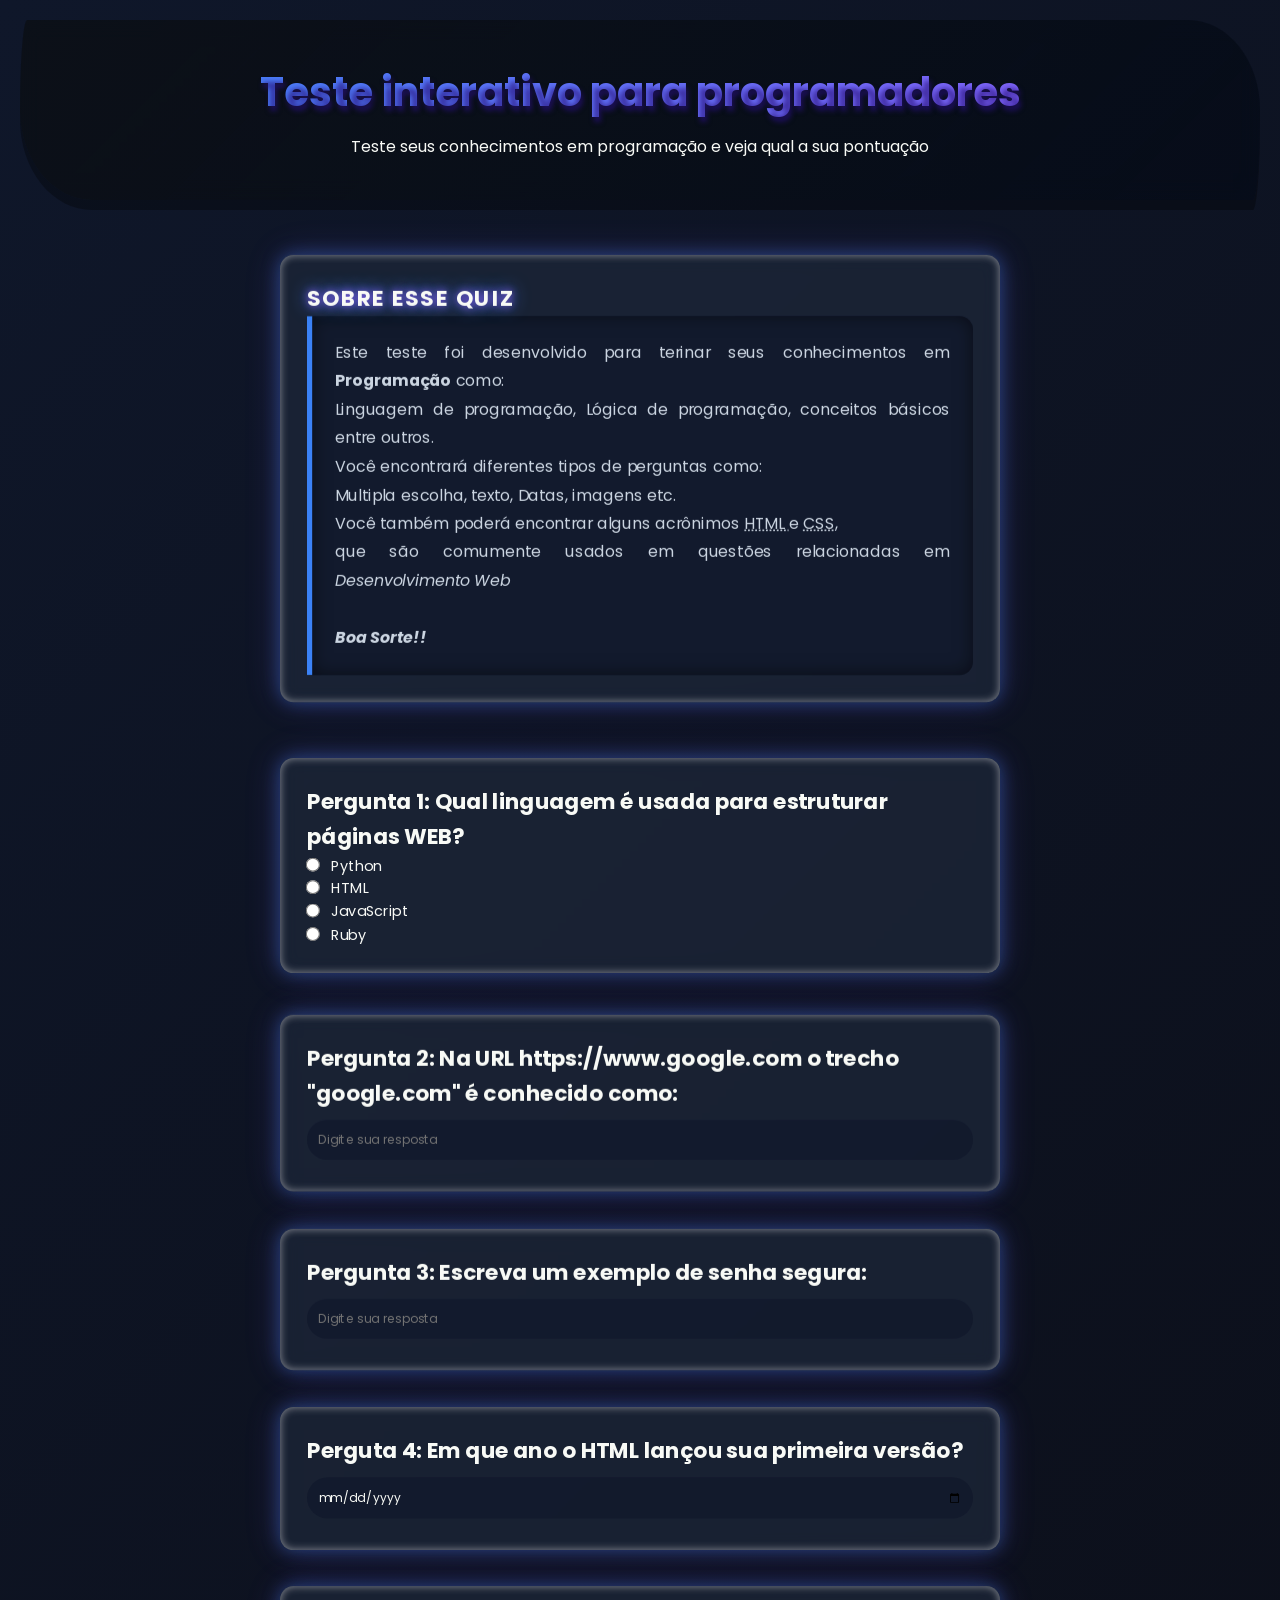
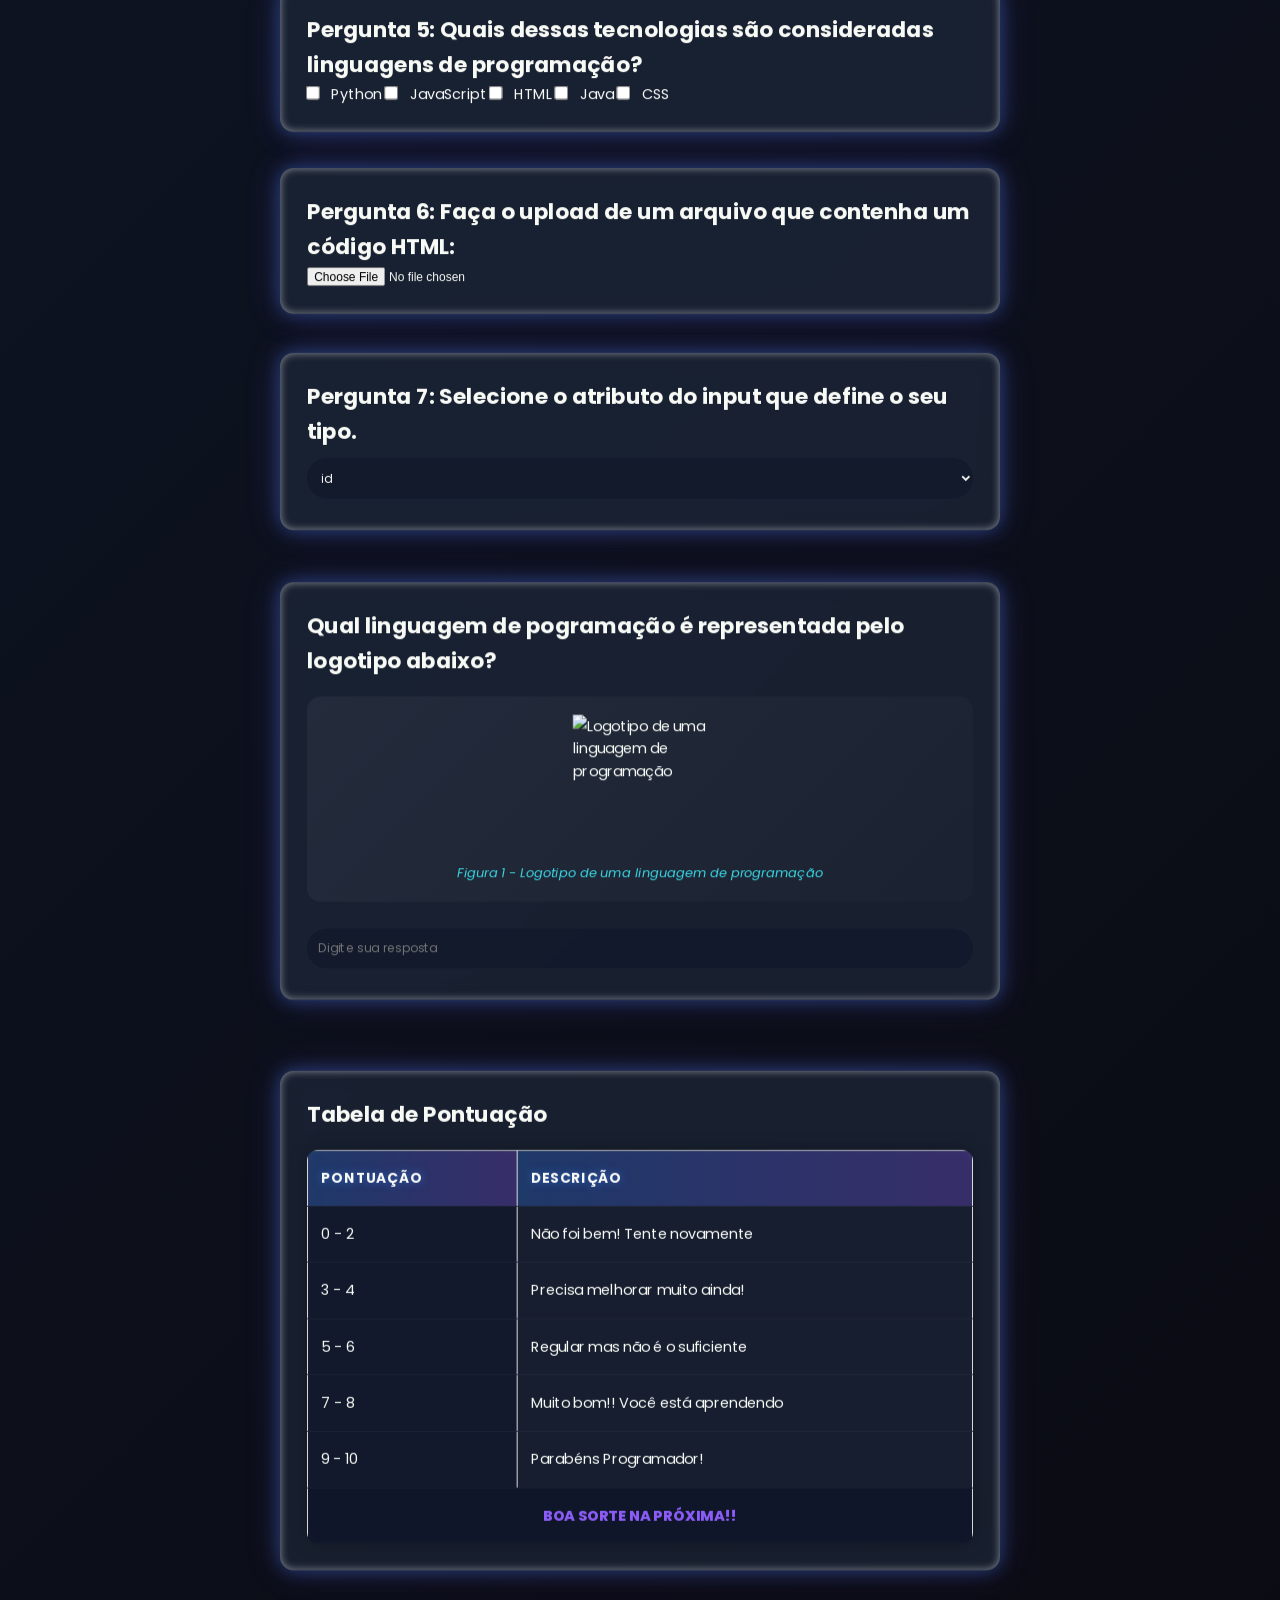
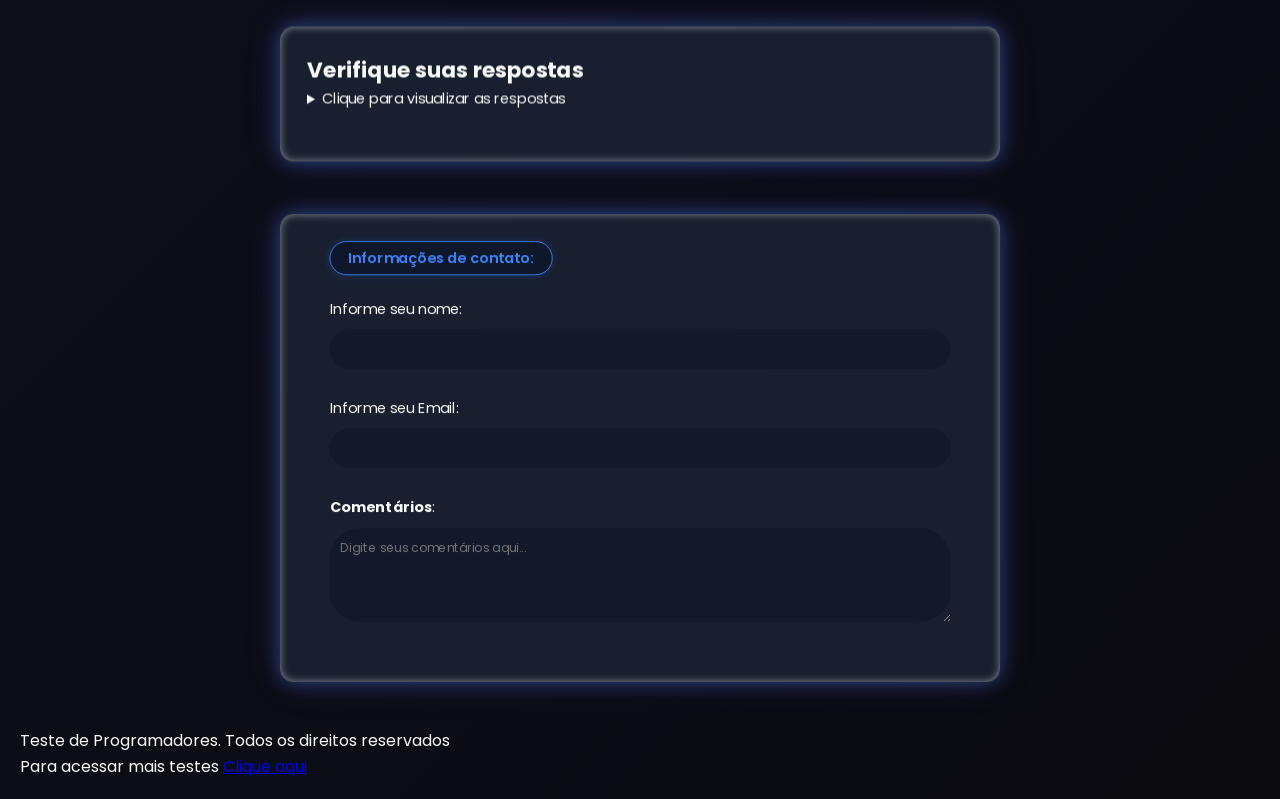
==== ATV1_HTML/index.html @ 9e64d412 "hj" ====
<!-- Declara que este arquivo é um documento HTML5 moderno, garantindo que o navegador saiba como interpretá-lo -->
<!DOCTYPE html>

<!-- Inicia o código HTML e define o idioma principal da página como Português do Brasil (pt-BR) -->
<html lang="pt-BR">

<!-- A tag <head> (cabeçalho) guarda as configurações invisíveis da página (metadados, links de estilo, título da aba) -->
    <head>

        <!-- A tag <title> define o título que vai aparecer na aba (separador) do navegador de internet -->
        <title>Teste para Programadores</title>

        <!-- A tag <meta> com atributo charset="UTF-8" define a codificação de caracteres para suportar acentos e cedilhas (á, ç, ã, etc.) -->
        <meta charset="UTF-8">

        <!-- Faz com que a página seja responsiva, ou seja, que o layout se adapte automaticamente a telas de celulares e tablets -->
        <meta name="viewport" content="width=device-width, initial-scale=1.0">
        
        <!-- Descrição do site e suas características. Isso ajuda os motores de busca (como o Google) a entenderem sobre o que é a página -->
        <meta name="description" content="Um quiz interativo para Programadores">

        <!-- Define o nome do autor responsável pela criação desta página -->
        <meta name="author" content="Ricardo Silva">
        
        <link rel="stylesheet" href="./style.css">
        <!-- Cria o link para a pasta de estilos CSS para dar cor e formato à página (atualmente este trecho está comentado/desativado) -->
        <!--<link rel="stylesheet" href="./Css/style.css"-->

    <!-- Fecha a seção <head>, indicando que as configurações invisíveis terminaram -->
    </head>

    <!-- A tag <body> (corpo) é a parte principal. Tudo o que colocarmos aqui dentro será visível para o usuário/jogador na tela -->
    <body>

        <!-- A tag <header> agrupa conteúdos introdutórios da página (como um cabeçalho visual) -->
        <header>
            
            <!-- A tag <hr> desenha uma linha horizontal na tela para separar os conteúdos visualmente -->
            <hr>
            <hr>

            <!-- Como boas práticas é recomendado o uso de apenas um <h1> (Título Principal de nível 1) por página para o tema principal -->
            <!-- <h1 style="color: red">Teste interativo para programadores</h1> -- CSS inline (estilização direta na tag, está desativada aqui) -->
            
            <!-- Título principal visível no topo da página -->
            <h1>Teste interativo para programadores</h1>

            <!-- A tag <p> (parágrafo) é usada para blocos de texto comuns -->
            <p>Teste seus conhecimentos em programação e veja qual a sua pontuação</p>
            
            <!-- Outra linha horizontal para separar o cabeçalho do restante da página -->
            <hr>
            
        <!-- Fecha a seção introdutória (cabeçalho da página) -->
        </header>
        
        <!-- Outra linha horizontal -->
        <hr>

        <!-- A tag <main> engloba o conteúdo principal do site. Isso ajuda os leitores de tela e a organização semântica do código -->
        <main>

            <!-- INTRODUÇÃO DO QUIZZ -->
            <!-- A tag <section> divide a página em seções com assuntos específicos -->
            <section>
                
                <!-- O <h2> é o título de nível 2 (subtítulo) usado para separar os blocos dentro da página -->
                <h2 id="s01">Sobre esse quiz</h2>
                
                <!-- Início do parágrafo explicativo -->
                <p class="texto-introducao">
                    Este teste foi desenvolvido para terinar seus conhecimentos em 
                    
                    <!-- A tag <strong> deixa o texto em negrito, indicando que a palavra tem forte importância -->
                    <strong>Programação</strong> como:
                    
                    <!-- A tag <br> força uma quebra de linha (pula para a linha de baixo) -->
                    <br> Linguagem de programação, Lógica de programação, conceitos básicos entre outros.
                    
                    <br> Você encontrará diferentes tipos de perguntas como:
                    
                    <br> Multipla escolha, texto, Datas, imagens etc.
                    
                    <br> Você também poderá encontrar alguns acrônimos 
                    
                    <!-- A tag <abbr> (abreviação) permite colocar uma sigla e, usando "title", mostrar o significado quando o mouse passa por cima -->
                    <abbr title="Hipertxt Markup Language (Linguagem de marcação Hipertexto)"> HTML </abbr> e 
                    <abbr title="Cascading Style Sheets (Folhas de Estilo em Cascata)">CSS</abbr>, 
                    
                    <br> que são comumente usados em questões relacionadas em 
                    
                    <!-- A tag <em> deixa o texto em itálico, dando ênfase na pronúncia ou na leitura do termo -->
                    <em>Desenvolvimento Web</em>
                    
                    <!-- Duas quebras de linha para dar mais espaço -->
                    <br><br> 
                    
                    <!-- A tag <b> aplica negrito visual e a <i> aplica itálico visual simultaneamente -->
                    <b><i>Boa Sorte!!</i></b>
                
                <!-- Fecha o parágrafo -->
                </p>
                
                <!-- Linha horizontal separadora -->
                <hr>
                
                <!--
                    Propriedades de Parágrafos (textos) - Guia de Tags HTML de Texto:
                    <strong> -- Dá forte importância ao texto (Negrito Semântico)
                    <em>     -- Dá ênfase no texto escolhido (Itálico Semântico)
                    <br>     -- Quebra de linha
                    <abbr>   -- Cria uma abreviação explicativa ao passar o mouse
                    <b>      -- Negrito (Visual)
                    <i>      -- Itálico (Visual)
                    <u>      -- Sublinhado
                    <hr>     -- Divide a página com uma linha horizontal
                    <small>  -- Diminui um pouco o tamanho da letra
                    <del>    -- Exibe o texto riscado (como se tivesse sido deletado)
                    <sup>    -- Texto sobrescrito (elevado, como em uma potência matemática)
                    <sub>    -- Texto subscrito (rebaixado, como em fórmulas químicas)
                    <mark>   -- Marca (destaca) o texto com uma cor de fundo, como um marcador de texto
                -->
                
            <!-- Fecha a seção da introdução -->
            </section> 

            <!-- PERGUNTA 1 >> MÚLTIPLA ESCOLHA -->
            <section>
                
                <!-- Título da primeira pergunta -->
                <h2>Pergunta 1: Qual linguagem é usada para estruturar páginas WEB?</h2>
                
                <!-- A tag <form> indica que aqui começa um formulário de coleta de dados preenchidos pelo usuário -->
                <form>
                    
                    <!-- A tag <input type="radio"> cria um botão de seleção única (só pode escolher um). "value" é o que o sistema lê, "id" é o nome único do botão -->
                    <input type="radio" value="Python" id="p1a" name="pergunta1">
                    <!-- "name='pergunta1'" agrupa as opções: todas que tem este mesmo 'name' pertencem à mesma pergunta -->

                    <!-- O nome descrito na opção não aparece sozinho. É necessário apresentar em uma tag <label> que se conecta ao <input> através do "for" que aponta para o "id" -->
                    <label for="p1a">Python</label>
                    
                    <!-- Pula de linha -->
                    <br>

                    <!-- Segunda opção de múltipla escolha (HTML) -->
                    <input type="radio" value="HTML" id="p1b" name="pergunta1">
                    <label for="p1b">HTML</label><br>

                    <!-- Terceira opção (JavaScript) -->
                    <input type="radio" value="JavaScript" id="p1c" name="pergunta1">
                    <label for="p1c">JavaScript</label><br>

                    <!-- Quarta opção (Ruby) -->
                    <input type="radio" value="Ruby" id="p1d" name="pergunta1">
                    <label for="p1d">Ruby</label><br>

                <!-- Fecha o formulário da pergunta 1 -->
                </form>
                <!-- O tipo "radio" permite o formato de Múltipla Escolha, onde apenas 1 é selecionável -->
                
            <!-- Fecha a seção da primeira pergunta -->
            </section>
            
            <hr>

            <!-- PERGUNTA 2 >> Texto Aberto -->
            <section>

                <!-- Título da segunda pergunta -->
                <h2>Pergunta 2: Na URL https://www.google.com o trecho "google.com" é conhecido como:</h2>

                <!-- Inicia o formulário -->
                <form> 

                    <!-- No caso da caixa de texto o "type" é "text". O "placeholder" é um texto dica (fantasma) que desaparece quando o usuário começa a digitar -->
                    <input type="text" id="p2" name="pergunta2" placeholder="Digite sua resposta">
            
                <!-- Fecha o formulário -->
                </form>

            <!-- Fecha a seção -->
            </section>
            
            <hr>

            <!-- PERGUNTA 3 >> Campo de Senha -->
            <section>

                <!-- Título da terceira pergunta -->
                <h2>Pergunta 3: Escreva um exemplo de senha segura:</h2>

                <!-- Inicia o formulário -->
                <form> 

                    <!-- O "type" é "password". Isso faz com que os caracteres digitados apareçam como asteriscos ou bolinhas para proteger a privacidade -->
                    <input type="password" id="p3" name="pergunta3" placeholder="Digite sua resposta">
                
                <!-- Fecha o formulário -->
                </form>
            
           <!-- Fecha a seção -->
           </section>
           
           <hr>

           <!-- PERGUNTA 4 >> Data (Calendário) -->
           <section>

                <!-- Título da quarta pergunta -->
                <h2>Perguta 4: Em que ano o HTML lançou sua primeira versão? </h2>
                
                <!-- Inicia o formulário -->
                <form> 

                    <!-- O "type" "date" mostra um box (caixa) com formato de calendário para o usuário selecionar uma data -->
                    <input type="date" id="p4" name="pergunta4">

                <!-- Fecha o formulário -->
                </form>

           <!-- Fecha a seção -->
           </section>
           
           <hr>

           <!-- PERGUNTA 5 >> Seleção múltipla (Checkbox) -->
           <section>

                <!-- Título da quinta pergunta -->
                <h2>Pergunta 5: Quais dessas tecnologias são consideradas linguagens de programação?</h2>
                
                <!-- Inicia o formulário -->
                <form> 

                    <!-- O "type" "checkbox" cria uma caixa de seleção onde é possível marcar várias opções (múltipla escolha múltipla) -->
                    <input type="checkbox" value="Python" id="p5a" name="pergunta5">
                    <!-- Rótulo para a primeira checkbox -->
                    <label for="p5a">Python</label>

                    <!-- Segunda opção checkbox -->
                    <input type="checkbox" value="JavaScript" id="p5b" name="pergunta5">
                    <label for="p5b">JavaScript</label>

                    <!-- Terceira opção checkbox -->
                    <input type="checkbox" value="Ruby" id="p5c" name="pergunta5">
                    <label for="p5c">HTML</label>

                    <!-- Quarta opção checkbox -->
                    <input type="checkbox" value="Java" id="p5d" name="pergunta5">
                    <label for="p5d">Java</label>

                    <!-- Quinta opção checkbox -->
                    <input type="checkbox" value="CSS" id="p5e" name="pergunta5">
                    <label for="p5e">CSS</label>

                <!-- Fecha o formulário -->
                </form>

           <!-- Fecha a seção -->
           </section>
           
           <hr>

           <!-- PERGUNTA 6 >> Upload de Arquivo -->
           <section>

                <!-- Título da sexta pergunta -->
                <h2>Pergunta 6: Faça o upload de um arquivo que contenha um código HTML:</h2>
                
                <!-- Inicia o formulário -->
                <form> 

                    <!-- O "type" "file" mostra um botão para procurar/abrir um arquivo de dentro do computador do usuário -->
                    <input type="file" id="p6" name="pergunta6">

                <!-- Fecha o formulário -->
                </form> 
                
           <!-- Fecha a seção -->
           </section>
           
           <hr>

           <!-- PERGUNTA 7 >> Menu Suspenso (Dropdown) -->
            <section>

                <!-- Título da sétima pergunta -->
                <h2>Pergunta 7: Selecione o atributo do input que define o seu tipo.</h2>
                
                <!-- Inicia o formulário -->
                <form> 

                    <!-- Não utilizamos a tag "input" aqui, mas a tag <select>, que monta a caixa expansível (menu dropdown) de seleção -->
                    <select id="p7" name="pergunta7">

                        <!-- As tags <option> definem cada um dos itens individuais que aparecem dentro da lista do menu suspenso -->
                        <option value="id">id</option>
                        <option value="class">class</option>
                        <option value="type">type</option>
                        <option value="name">name</option>
                        <option value="placeholder">placeholder</option>
                    
                    <!-- Fecha a lista de seleção -->
                    </select>

                <!-- Fecha o formulário -->
                </form> 
                    
            <!-- Fecha a seção -->
            </section>
            
            <hr>

            <!-- PERGUNTA 8: >> Adicionando Imagens na página -->
            <section>

                <!-- Título da oitava pergunta -->
                <h2>Qual linguagem de pogramação é representada pelo logotipo abaixo?</h2>

                <!-- A tag <figure> delimita um bloco visual que contém mídia independente (geralmente uma imagem) e sua legenda -->
                <figure>
                    <!-- A tag <img> é usada para carregar imagens. "src" é o caminho/arquivo. "alt" é o texto lido para cegos ou quando a imagem falha -->
                    <img src="https://img.icons8.com/ios_filled/512/FFFFFF/java-coffee-cup-logo.png" alt="Logotipo de uma linguagem de programação" width="150" height="150">
                    
                    <!-- A tag <figcaption> cria o texto de legenda para a imagem contida no <figure> -->
                    <figcaption>Figura 1 - Logotipo de uma linguagem de programação</figcaption>

                    <!--
                        Resumo dos atributos e tags de Imagens:
                        <figcaption> -- Cria Legenda para a imagem
                        <img>        -- Habilita o navegador a implementar imagens na tela
                        src          -- Solicita o caminho/endereço onde a imagem está salva (Source)
                        alt          -- Texto alternativo/Descrição da imagem para leitores de acessibilidade
                    -->
                <!-- Fecha a figure -->
                </figure>

                <!-- Inicia o formulário de resposta para a imagem -->
                <form> 

                    <!-- Caixa de texto para o usuário digitar a resposta -->
                    <input type="text" id="p8" name="pergunta8" placeholder="Digite sua resposta">
                
                <!-- Fecha o formulário -->
                </form>
                
            <!-- Fecha a seção -->
            </section>
            
            <hr>

            <!-- Tabela de Pontuação -->
            <section>

                <!-- Título do bloco -->
                <h2>Tabela de Pontuação</h2>

                <!-- Nota: Historicamente alguns navegadores antigos tinham comportamentos estranhos.
                     No original, o <tbody> foi colocado fora da <table> como um artifício/hack, 
                     porém o padrão correto é ter tudo dentro da <table>. 
                     Aqui mantivemos a sua estrutura original para que você identifique o trecho. 
                -->
                <tbody> <!-- Artifício utilizado em navegadores que não mostrem a tabela apenas com a tag "table" -->
                    
                    <!-- Monta a estrutura de uma tabela, "border" define a largura da borda em pixels -->
                    <table border="1">

                        <!-- A tag <thead> delimita o cabeçalho oficial da tabela -->
                        <thead>
                            <!-- A tag <tr> (Table Row) cria uma Linha da tabela. A tradução "row" significa linha, não coluna -->
                            <tr>
                                <!-- A tag <th> (Table Header) cria as células especiais de cabeçalho da tabela, geralmente exibidas em negrito e centralizadas -->
                                <th> Pontuação </th>
                                <th> Descrição </th>
                            <!-- Fecha a linha -->
                            </tr>
                        <!-- Fecha o cabeçalho -->
                        </thead>
                        
                        <!-- Linha de dados: Embora a tag seja <tr> (Row=Linha), as tags <td> formam as colunas dentro dessa linha -->
                        <tr>
                            <!-- A tag <td> (Table Data) cria as células de dados comuns -->
                            <td> 0 - 2 </td>
                            <td> Não foi bem! Tente novamente</td>
                        </tr>

                        <!-- Segunda linha de dados -->
                        <tr>
                            <td> 3 - 4 </td>
                            <td> Precisa melhorar muito ainda!</td>
                        </tr>

                        <!-- Terceira linha de dados -->
                        <tr>
                            <td> 5 - 6 </td>
                            <td> Regular mas não é o suficiente</td>
                        </tr>

                        <!-- Quarta linha de dados -->
                        <tr>
                            <td> 7 - 8 </td>
                            <td> Muito bom!! Você está aprendendo</td>
                        </tr>

                        <!-- Quinta linha de dados -->
                        <tr>
                            <td> 9 - 10 </td>
                            <td> Parabéns Programador!</td>
                        </tr>

                        <!-- A tag <tfoot> delimita o Rodapé da tabela. Assim como o <thead>, agrupa a seção de forma semântica -->
                        <tfoot> 
                            <!-- Nota: Faltou a tag <tr> ao redor da <td> aqui no original, o navegador tentará corrigir automaticamente -->
                            <!-- O atributo "colspan='2'" informa que essa célula de tabela deve ocupar a largura de 2 colunas normais -->
                            <tr>
                                <td colspan="2"> Boa sorte na próxima!! </td>
                            </tr>
                        <!-- Fecha o rodapé -->
                        </tfoot>

                    <!-- Fecha a tag da tabela -->
                    </table>
                <!-- Fecha o tbody (artifício visual antigo) -->
                </tbody>

            <!-- Fecha a seção -->
            </section>
            
            <hr>

            <section>
                
                <!-- Lista de Respostas (Gabarito) -->
                <h2>Verifique suas respostas</h2>

                <!-- 
                    Como na tabela, para trabalharmos com listas de forma correta, precisamos informar a intenção através de tags agrupadoras:
                    <ul> -- Habilita a criação de uma Lista Não Ordenada (marcadores de bolinhas)
                    <ol> -- Habilita a criação de uma Lista Ordenada (numerada 1, 2, 3...)
                    <li> -- Define cada item (ponto ou número) específico da lista (Item da Lista)
                -->

                <!-- A tag <details> cria uma caixa expansível/retrátil, escondendo os detalhes contidos dentro dela até que o usuário clique nela -->
                <details>

                    <!-- A tag <summary> é o título visível na caixa do <details>, indicando o que o usuário está clicando -->
                    <summary>Clique para visualizar as respostas</summary>
                    
                    <!-- Para as listas funcionarem corretamente dentro dos padrões HTML, elas deveriam estar abraçadas por um <ul> ou <ol> -->
                    <ul>
                        <!-- Cada <li> é uma linha de resposta -->
                        <li>HTML</li>
                        <li>Domínio</li>
                        <li>Ab3@_lkRt12</li>
                        <li>1991</li>
                        <li>Python, JavaScript, Java</li>
                        <li>*.html</li>
                        <li>type</li>
                        <li>Java</li>
                    </ul>
                    
                <!-- Fecha a caixa de expansão do widget details -->
                </details>  
                
                <!-- Pula uma linha -->
                <br>
                
            <!-- Fecha a seção -->
            </section>

            <section>

                <!-- Início do Formulário de Feedback final -->
                <form>

                    <!-- A tag <fieldset> desenha uma borda/quadro em volta dos elementos de um formulário e agrupa eles logicamente -->
                    <fieldset>

                        <!-- A tag <legend> é a legenda do <fieldset>, ela aparece no meio da linha superior da borda desenhada -->
                        <legend>Informações de contato:</legend>

                        <!-- A tag <label> informa o que deve ser digitado. O "for" associa este texto ao ID do input "name" -->
                        <label for="name">Informe seu nome:</label>
                        <!-- O "type='text'" coleta texto simples (nome) -->
                        <input type="text" id="name" name="name"><br><br>

                        <!-- Rótulo para o campo de email -->
                        <label for="email">Informe seu Email:</label>
                        <!-- O "type='email'" aciona a validação automática do navegador para garantir que o texto inserido tenha um "@" válido -->
                        <input type="email" id="email" name="email"><br><br>

                        <!-- Rótulo com o texto "Comentários" em negrito <b> -->
                        <label for="comment"><b>Comentários</b>:</label><br>

                        <!-- A tag <textarea> cria uma caixa de texto maior, capaz de aceitar várias linhas. "rows" diz quantas linhas de altura tem e "cols" quantas colunas de largura. -->
                        <textarea id="comment" name="comentarios" rows="4" cols="50" placeholder="Digite seus comentários aqui..." ></textarea>
                    
                    <!-- Fecha o grupo de campos delineados do formulário -->
                    </fieldset>

                <!-- Fecha o formulário de feedback -->
                </form>
                
            <!-- Fecha a seção do formulário final -->
            </section>

        <!-- Fim de todo o conteúdo principal semântico do site -->
        </main>

        <!-- A tag <footer> (Rodapé) é a última área importante da página, usada para informações de copyrights, contatos, links extras -->
        <footer>
            
            <!-- Parágrafo simples com os direitos autorais do criador -->
            <p> Teste de Programadores. Todos os direitos reservados</p>
            
            <!-- A tag <a> cria um link (âncora) de navegação para fora ou dentro do site. "href" indica a página destino e "target='_blank'" faz com que ela abra numa nova guia do navegador -->
            <p>Para acessar mais testes <a href="pages/page1.html" target="_blank">Clique aqui</a></p>

        <!-- Fecha o rodapé do documento -->
        </footer>

    <!-- Fecha o corpo da página, marcando o fim do que é desenhado na tela -->
    </body>

<!-- Fecha o documento HTML (o navegador sabe que o código da página termina aqui) -->
</html>
---- ATV1_HTML/style.css ----
@import url('https://fonts.googleapis.com/css2?family=Poppins:wght@300;400;600;800&display=swap');

/* Raiz, onde é guardado variáveis que serão, posteriormente usadas */
:root {
    --bg-color : #0f172a;
    --card-bg: rgba(30, 41, 59, 0.7);
/* Efeito de vidro */
    --text-color: #f8faf6;
    --primary: #3b82f6;
    --accent: #8b5cf6;
    --border-color: rgba(255, 255, 255, 0;1)
}


/* Selecionar tudo do html (todas as tags) */
* {
    margin: 0;
    padding: 0;
    box-sizing: border-box;
}

body {
    font-family: 'Poppins', sans-serif;
/* Fundo degradê (135deg indica a inclinação aplicada). Usa-se, também a variável bg-color definida no root */
    background: linear-gradient(135deg, var(--bg-color), #0a0a0f, #0a0316, var(--bg-color));
    background-size: 300% 300%;
/* Cria uma animação - gradientBG, que dura 15s de forma infinita */
    animation: gradientBG 15s ease infinite;
    color: var(--text-color);
    line-height: 1.6;
    padding: 20px;
/* Garantir que o body ocupe, como valor mínimo, 100% da tela */
    min-height: 100vh; 
}

/* keyframes cria a 'linha do tempo' de uma animação.
   Aqui move-se a posição do fundo, gerando o efeito de mudança de cor */
@keyframes gradientBG {
    0% {background-position: 0% 50%;}
    50% {background-position: 100% 50%;}
    100% {background-position: 0% 50%;}
    
}

header {
    text-align: center;
    padding: 40px 20px;
    background: linear-gradient(135deg, rgba(11, 15, 20, 0.8) 0%, rgba(4, 10, 22, 0.705) 100%);
/* Glasmorphism (Efeito de Vidro Fosco), desfoca tudo que está atrás dele */
    backdrop-filter: blur(10px);
    margin-bottom: 30px;
    border: 1px solid var(--border-color);
    border-radius: 8rem 80rem / 100rem;
    box-shadow: 0 10px 0px rgba(0,0,0,0.3);
}

h1 {
    font-size: 2.5rem;
    text-shadow: 2px 5px 5px rgba(39, 16, 122, 0.644);
/* Aplica efeito gradiente no texto. Preenchendo o fundo e dizendo para preencher apenas o texto */
    background: linear-gradient(to right, var(--primary), var(--accent));
    -webkit-background-clip: text;
    -webkit-text-fill-color: transparent;
    margin-bottom: 10px;
}

/* Esconder as tags hr (Quebras de linha), pois as margens do CSS já farão essa fução */
hr {display: none;}

section {
    background: var(--card-bg);
    backdrop-filter: blur(10px);
/* Auto centraliza a caixa na tela */
    margin: 20px auto;
    padding: 30px;
    border-radius: 15px;
    max-width: 800px;
    border: 1px solid var(--border-color);
/* Efeito Neon: Múltiplas camadas de brilho. Várias sombras podem ser adicionadas e separadas por vírgula */
    box-shadow: 0 0 20px rgba(59,130,246,0.4), 0 0 40px rgba(139,92,246,0.2), inset 0 0 10px rgba(255,255,255,0.5);
/* Cria a animação fadeUp. O forwards ordena que a caixa pare no quadro final da animaçao */
    animation: fadeUp 0.2s ease-out forwards;
}

/* FadeUp: as sections surgiram da opacidade 0 e de baixo para cima translateY */
@keyframes fadeUp {
    0% {transform: scale(1)}
    25% {transform: scale(0.98)}
    50% {transform: scale(0.96)}
    75% {transform: scale(0.93)}
    100% {transform: scale(0.9)}
}

/* Sponge: Usa scale X e Y para esticar e achatar um elemento */
@keyframes sponge {
    0% {transform: translateY(0) scale(0);}
    30% {transform: translateY(0) scale(0.25); }
    50% {transform: translateY(0) scale(0.5);}
    70% {transform: translateY(0) scale(0.75);}
    100% {transform: translateY(0) scale(1);}
}

/* Hover: ativa o(s) estilo(s) apenas quando o cusor do mouse está sobre esse trecho */
section:hover {
    animation: sponge 0.3s ease-out;
}

/* Agrupamento de formulários */
fieldset {
    border: 2px solid var(--border-color);
    border-radius: 10px;
    padding: 25px;
/* Transition cria a suavidade na mudança de estado. Ex: Quando o mouse passa por cima, ou sai depois */
    transition: all 0.2s ease;
}

fieldset :hover {
    border-color: var(--primary);
/* Cria a borda e aplica o efeito de neon nela. Graças ao hover, tal ação é feita apenas quando o cursor está sobre essa área */
    box-shadow: 0 0 20px rgba(59,130,246,0.15);
}

legend {
    background: var(--bg-color);
    color: var(--primary);
    padding: 5px 20px;
    border-radius: 20px;
    border: 1px solid var(--primary);
    font-weight: 600;
    box-shadow: 0 0 10px rgba(59,130,246,0.2);
}

/* Estilização de múltiplos tipos de input ao mesmo tempo. Separados por vírgula */
input[type='text'], input[type='password'], input[type='date'], input[type='email'], select, textarea {
    width: 100%;
    padding: 12px;
    margin-top: 10px;
    margin-bottom: 5px;
    background: rgba(15,23,42,0.6);
    border: 1px solid var(--border-color);
    border-radius: 35px;
    color: var(--text-color);
    font-family: 'Poppins', sans-serif;
    transition: border-color 0.3s, box-shadow 0.3s;
}

input:focus, select :focus, textarea :focus {
    outline: none;
    border-color: var(--border-color);
    box-shadow: 0 0 10px rgba(139,92,246,0.5);
}

input[type='radio'], input[type='checkbox'] {
    margin-right: 10px;
    transform: scale(1.2);
    accent-color: var(--primary);
}

/* Alinhar imagens e molduras */
figure {
/* display flex transforma a figura num container para alinhar elementos */
    display: flex;
    flex-direction: column;
    align-items: center;
    margin: 20px auto;
    padding: 20px;
    background: linear-gradient(135deg, rgba(255, 255, 255, 0.05), rgba(255, 255, 255, 0.01));
    border-radius: 15px;
    border: 1px solid var(--border-color);
}

figcaption {
    margin-top: 15px;
    font-size: 0.9rem;
    color: #3bd5e1;
    font-style: italic;
}

button {
    background: linear-gradient(45deg, var(--primary), var(--accent));
    color: white;
    border: none;
    padding: 15px 30px;
    border-radius: 30px;
    font-size: 1.1rem;
    font-weight: bold;
    cursor: pointer;   /*Altera o cursor para uma pequena mão indicando ser clicável*/
    transition: transform 0.2s, box-shadow 0.2s;
    width: 100%;
    margin-top: 10px;
}

button :hover {
    transform: scale(1.02);  /*Botão cresce 2% quando o cursor passa sobre ele*/
    box-shadow: 0 10px 20px rgba(139,92,246,0.4);
}

/* Tabelas modernas */
table {
    width: 100%;
/* O border collapse junta as bordas das células a fim de formar uma linha única */
    border-collapse: collapse;
    margin-top: 20px;
    background: rgba(15,23,42,0.6);
    border-radius: 12px;
/* O comando overflow hidden esconde tudo que sair do limite que foi arredondado do fundo */
    overflow: hidden;
    box-shadow: 0 0 20px rgba(0,0,0,0.3), inset 0 0 10px rgba(255, 255, 255, 0.05);
    border: 1px solid var(--border-color);
}

/* Dados da tabela e cabeçalhos */
th, td {
    padding: 18px 15px;
    text-align: left;
    border-bottom: 1px solid rgba(255, 255, 255, 0.05);
    transition: all 0.3 ease;
}

th {
/* Gradiente na linha de título */
    background:  linear-gradient(90deg, rgba(59,130,246,0.3), rgba(139,92,246,0.3));
    color: var(--text-color);
    text-transform: uppercase;
    letter-spacing: 1px;
    font-size: 0.95rem;
    text-shadow: 0 0 10px rgba(59,130,246,0.6);
}

/* Pseudo-classe :nth-child. Seleciona elementos com base em uma fórmula matemática. Even altera a cor de linhas pares; Odd faria o mesmo em linhas ímpares. Criando um efeito 'zebra' */
tbody tr :nth-child(even) {
    background-color: rgba(255, 255, 255, 0.02);
}

/* Destaca a linha da tabela quando o cursor passa sobre */
tbody tr :hover {
    background-color: rgba(59,130,246,0.15);
}

tbody tr :hover td {
    color: #fff;
    text-shadow: 0 0 8px var(--primary);
    padding-left: 20px;
}

tfoot td {
    text-align: center;
    font-weight: 800;
    color: var(--accent);
    background: rgba(15,23,42,0.9);
    border-bottom: none;
    text-transform: uppercase;
}

/* Tipografia e textos dinâmicos (Neon/Glass) */

/* Seleciona apenas o h2 com id=s01 */
h2#s01 {
    color: var(--text-color);
    text-transform: uppercase;
    letter-spacing: 2px;
    text-shadow: 0 0 10px var(--accent), 0 0 20px var(--primary);
}


p.texto-introducao {
    font-size: 1.1rem;
    line-height: 1.8;
    text-align: justify;
    color: #cbd5e1;
    padding: 25px;
    background: rgba(15,23,42,0.6);
    border-left: 6px solid var(--primary);
    border-radius: 0 15px 15px 0;
/* O comando inset joga a sombra para dentro do objeto */
    box-shadow: inset 0 0 20px rgba(0,0,0,0.5);
    transition: all 0.4s ease-in-out;
}

/* Lado dinâmico: efeito de cartão 3d que salta para a direita */
p.texto-introducao :hover {
    background: rgba(30,41,59,0.8);
    transform: translateX(10px);
    border-left-color: var(--accent);
    box-shadow: 0 10px 25px rgba(139,92,246,0.3), inset 0 0 15px rgba(255, 255, 255, 0.05);
}

/* Pseudo-elemento: ::first-letter.
   Localiza, matematicamente, a primeira letra do parágrafo */
p.texto-introducao ::first-letter {
    font-size: 4rem;
    font-weight: 800;
    color: var(--primary);
/* Faz o resto do texto contornar a letra flutuante à esquerda */
    float: left;
    margin-right: 12px;
    line-height: 1;
    text-shadow: 0 0 15px rgba(59,130,246,0.8);
}
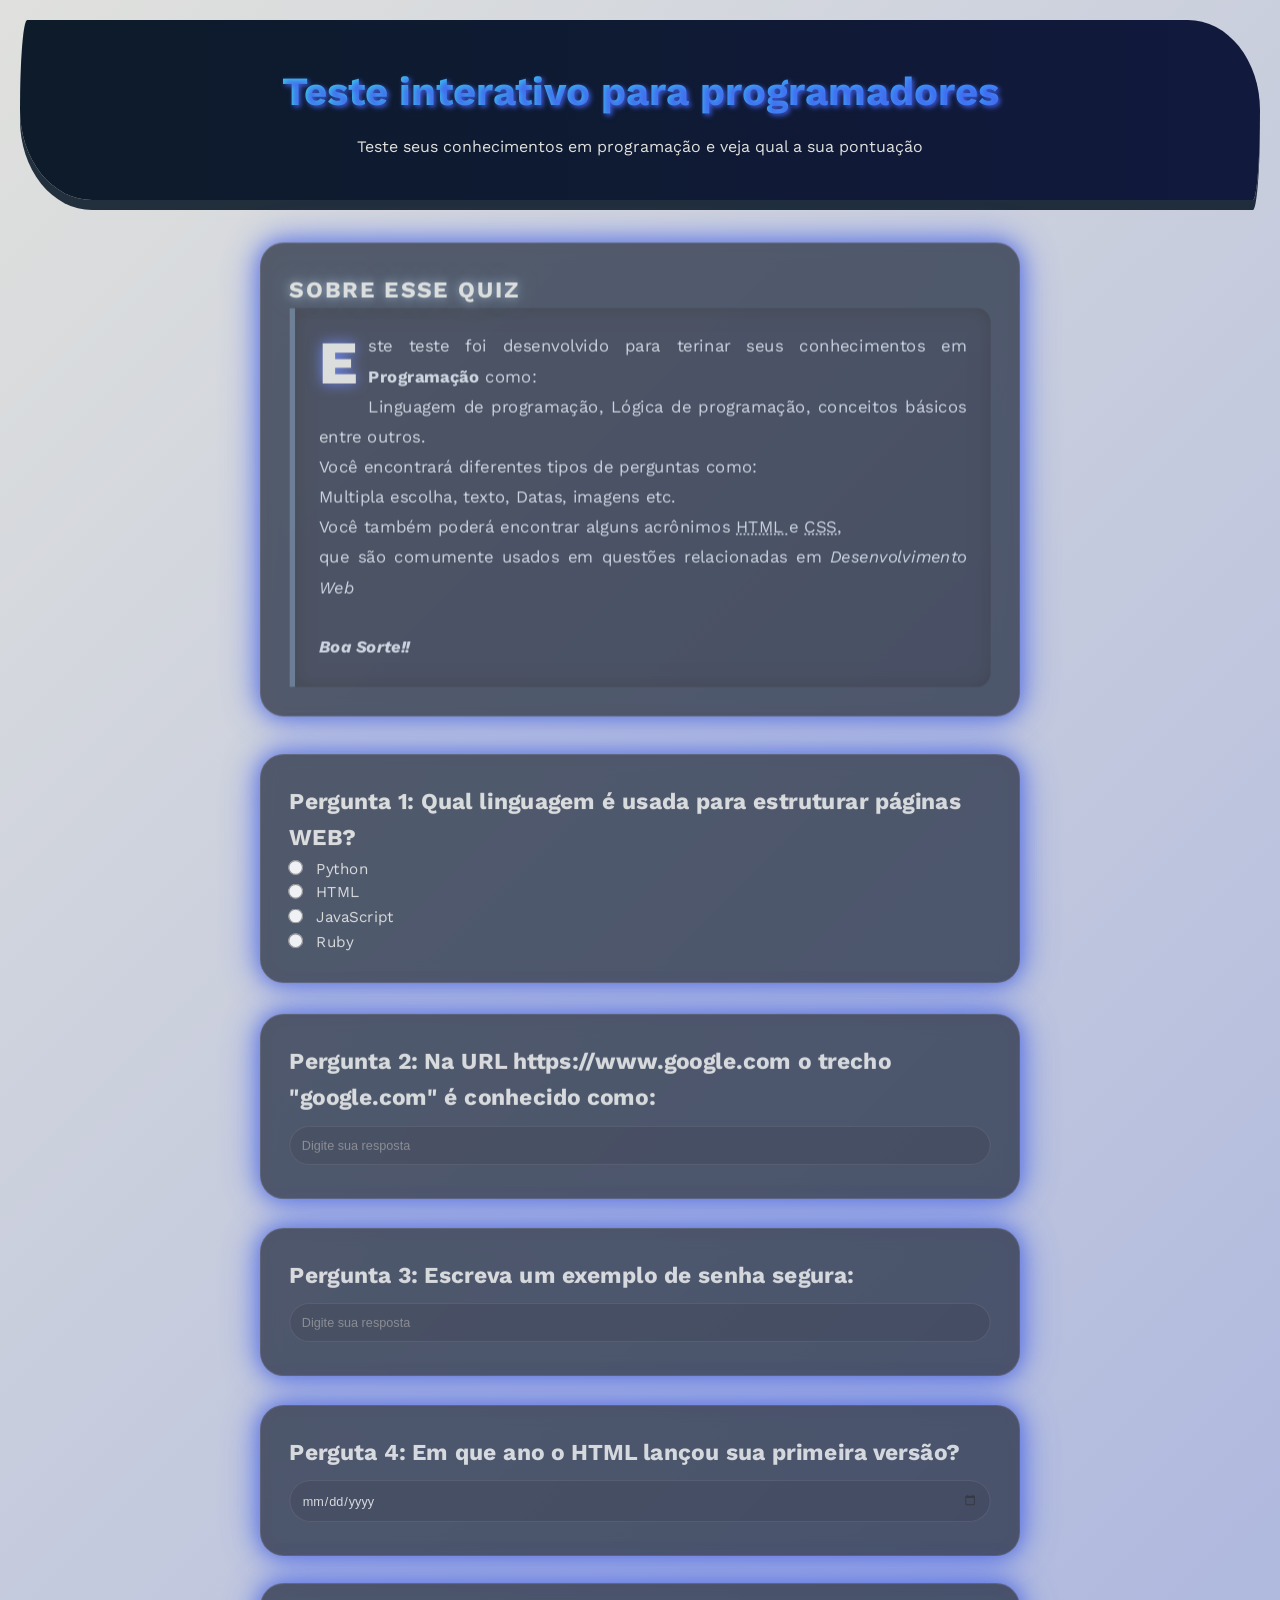
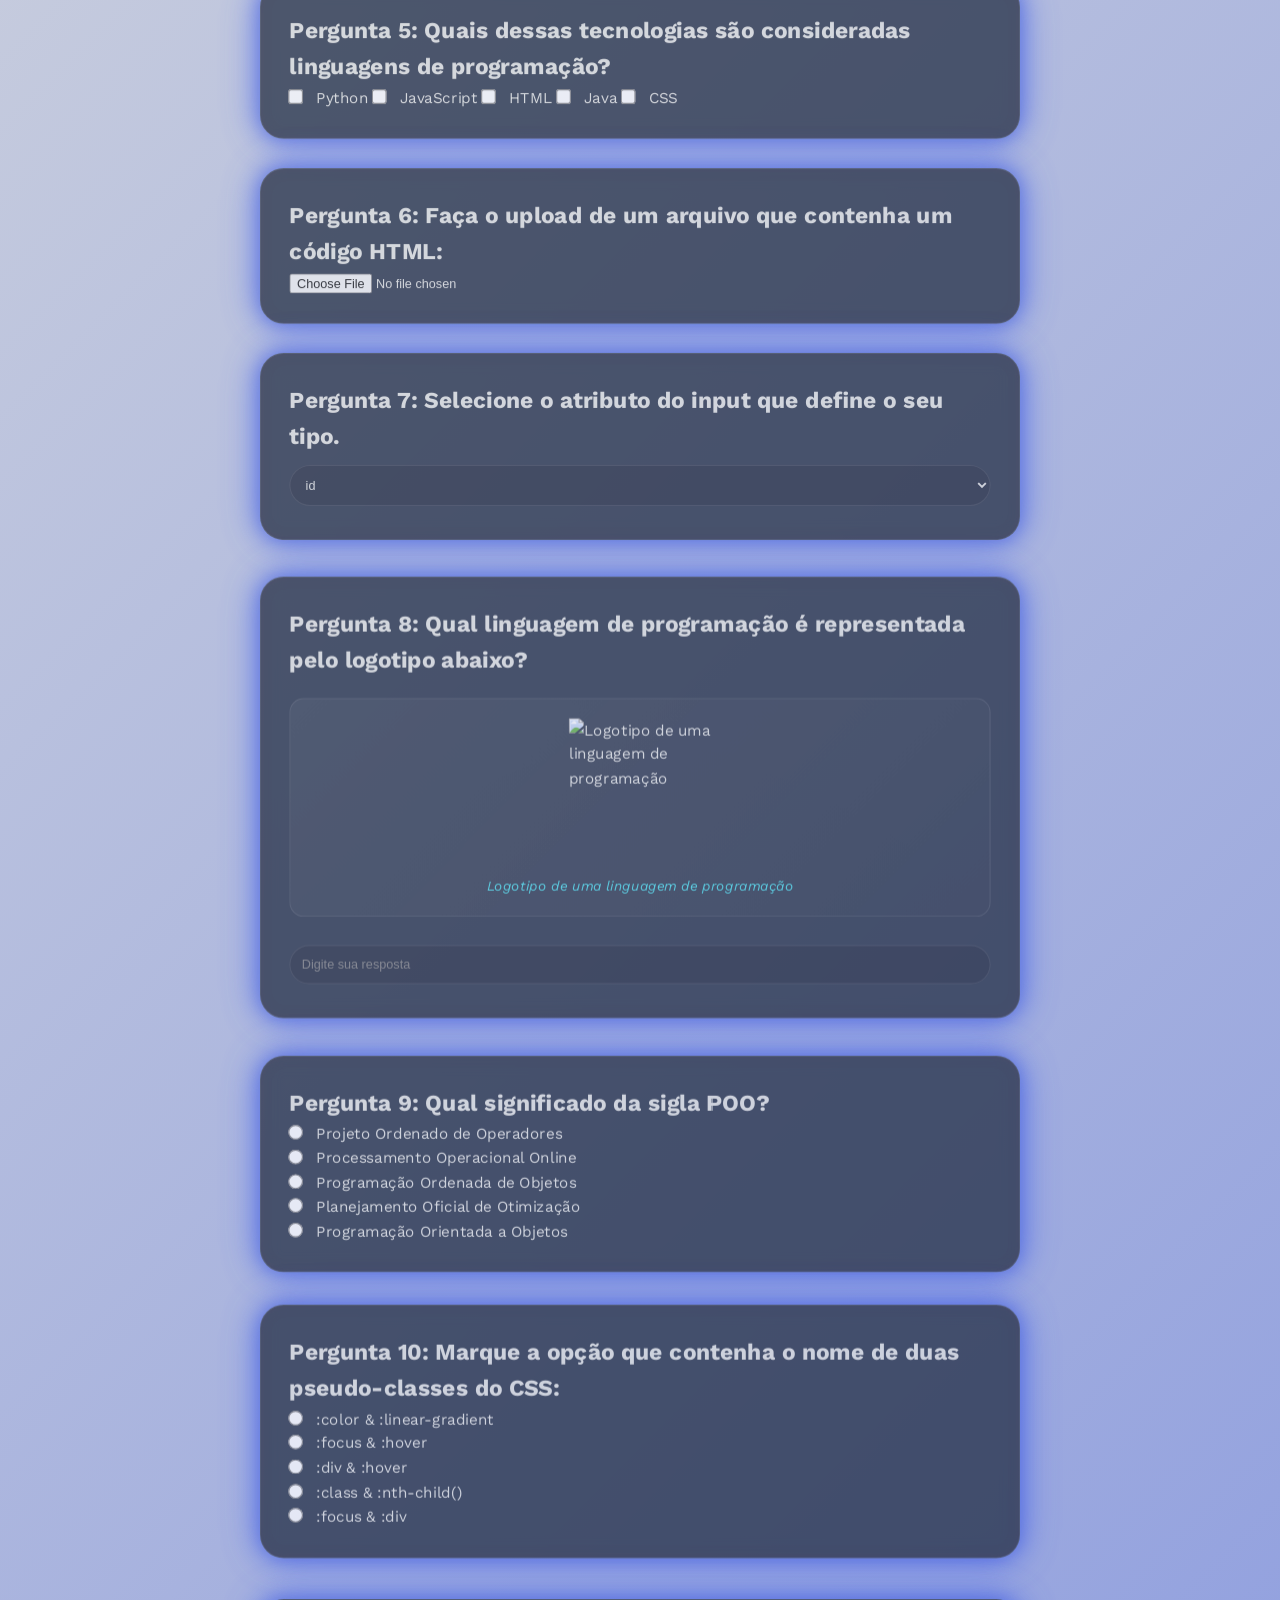
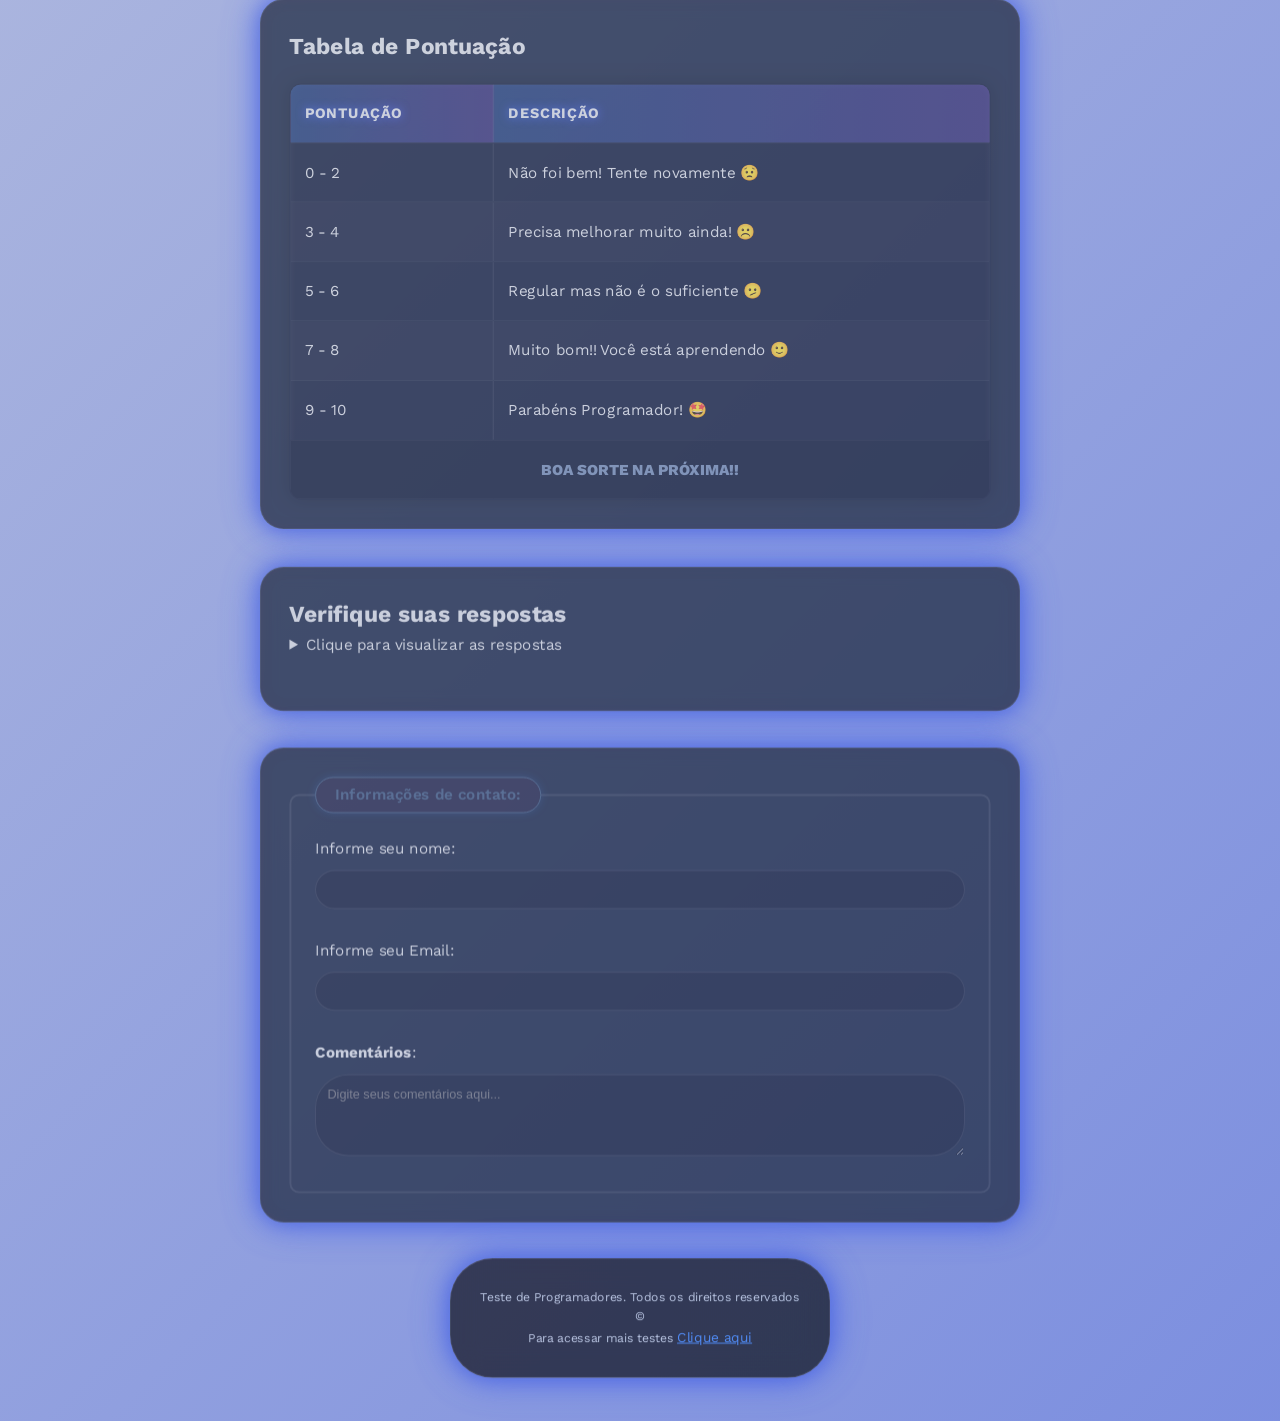
==== commit 0bf0d29c: "atualizacao" ====
--- a/ATV1_HTML/index.html
+++ b/ATV1_HTML/index.html
@@ -20,7 +20,7 @@
         <meta name="description" content="Um quiz interativo para Programadores">
 
         <!-- Define o nome do autor responsável pela criação desta página -->
-        <meta name="author" content="Ricardo Silva">
+        <meta name="author" content="Pedro Silveira">
         
         <link rel="stylesheet" href="./style.css">
         <!-- Cria o link para a pasta de estilos CSS para dar cor e formato à página (atualmente este trecho está comentado/desativado) -->
@@ -316,7 +316,7 @@
             <section>
 
                 <!-- Título da oitava pergunta -->
-                <h2>Qual linguagem de pogramação é representada pelo logotipo abaixo?</h2>
+                <h2>Pergunta 8: Qual linguagem de programação é representada pelo logotipo abaixo?</h2>
 
                 <!-- A tag <figure> delimita um bloco visual que contém mídia independente (geralmente uma imagem) e sua legenda -->
                 <figure>
@@ -324,7 +324,7 @@
                     <img src="https://img.icons8.com/ios_filled/512/FFFFFF/java-coffee-cup-logo.png" alt="Logotipo de uma linguagem de programação" width="150" height="150">
                     
                     <!-- A tag <figcaption> cria o texto de legenda para a imagem contida no <figure> -->
-                    <figcaption>Figura 1 - Logotipo de uma linguagem de programação</figcaption>
+                    <figcaption>Logotipo de uma linguagem de programação</figcaption>
 
                     <!--
                         Resumo dos atributos e tags de Imagens:
@@ -349,6 +349,51 @@
             </section>
             
             <hr>
+            
+            <!-- PERGUNTA 9: >>> POO-->
+            <section>
+                <h2>Pergunta 9: Qual significado da sigla POO?</h2>
+
+                <form> 
+
+                    <input type="radio" value="Projeto Ordenado de Operadores" id="p9a" name="pergunta9">
+                    <label for="p9a">Projeto Ordenado de Operadores</label><br>
+
+                    <input type="radio" value="Processamento Operacional Online" id="p9b" name="pergunta9">
+                    <label for="p9b">Processamento Operacional Online</label><br>
+
+                    <input type="radio" value="Programação Ordenada de Objetos" id="p9c" name="pergunta9">
+                    <label for="p9c">Programação Ordenada de Objetos</label><br>
+
+                    <input type="radio" value="Planejamento Oficial de Otimização" id="p9d" name="pergunta9">
+                    <label for="p9d">Planejamento Oficial de Otimização</label><br>
+
+                    <input type="radio" value="Programação Orientada a Objetos" id="p9e" name="pergunta9">
+                    <label for="p9e">Programação Orientada a Objetos</label><br>
+
+                </form>
+            </section>
+
+            <!-- PERGUNTA 10: >>>  -->
+            <section>
+                <h2>Pergunta 10: Marque a opção que contenha o nome de duas pseudo-classes do CSS:</h2>
+                <form>
+                    <input type="radio" value=":color & :linear-gradient" id="p10a" name="pergunta10">
+                    <label for="p10a">:color & :linear-gradient</label><br>
+
+                    <input type="radio" value=":focus & :hover" id="p10b" name="pergunta10">
+                    <label for="p10b">:focus & :hover</label><br>
+
+                    <input type="radio" value=":div & :hover" id="p10c" name="pergunta10">
+                    <label for="p10c">:div & :hover</label><br>
+
+                    <input type="radio" value=":class & :nth-child()" id="p10d" name="pergunta10">
+                    <label for="p10d">:class & :nth-child()</label><br>
+
+                    <input type="radio" value=":focus & :div" id="p10e" name="pergunta10">
+                    <label for="p10e">:focus & :div</label><br>
+                </form>
+            </section>
 
             <!-- Tabela de Pontuação -->
             <section>
@@ -382,31 +427,31 @@
                         <tr>
                             <!-- A tag <td> (Table Data) cria as células de dados comuns -->
                             <td> 0 - 2 </td>
-                            <td> Não foi bem! Tente novamente</td>
+                            <td> Não foi bem! Tente novamente 😟</td>
                         </tr>
 
                         <!-- Segunda linha de dados -->
                         <tr>
                             <td> 3 - 4 </td>
-                            <td> Precisa melhorar muito ainda!</td>
+                            <td> Precisa melhorar muito ainda! ☹️</td>
                         </tr>
 
                         <!-- Terceira linha de dados -->
                         <tr>
                             <td> 5 - 6 </td>
-                            <td> Regular mas não é o suficiente</td>
+                            <td> Regular mas não é o suficiente 🫤</td>
                         </tr>
 
                         <!-- Quarta linha de dados -->
                         <tr>
                             <td> 7 - 8 </td>
-                            <td> Muito bom!! Você está aprendendo</td>
+                            <td> Muito bom!! Você está aprendendo 🙂</td>
                         </tr>
 
                         <!-- Quinta linha de dados -->
                         <tr>
                             <td> 9 - 10 </td>
-                            <td> Parabéns Programador!</td>
+                            <td> Parabéns Programador! 🤩</td>
                         </tr>
 
                         <!-- A tag <tfoot> delimita o Rodapé da tabela. Assim como o <thead>, agrupa a seção de forma semântica -->
@@ -458,6 +503,8 @@
                         <li>*.html</li>
                         <li>type</li>
                         <li>Java</li>
+                        <li>Programação Orientada a Objetos</li>
+                        <li>:focus & :hover</li>
                     </ul>
                     
                 <!-- Fecha a caixa de expansão do widget details -->
@@ -511,12 +558,13 @@
         <!-- A tag <footer> (Rodapé) é a última área importante da página, usada para informações de copyrights, contatos, links extras -->
         <footer>
             
+            <section class="rodape">
             <!-- Parágrafo simples com os direitos autorais do criador -->
-            <p> Teste de Programadores. Todos os direitos reservados</p>
+                <p> Teste de Programadores. Todos os direitos reservados ©</p>
             
             <!-- A tag <a> cria um link (âncora) de navegação para fora ou dentro do site. "href" indica a página destino e "target='_blank'" faz com que ela abra numa nova guia do navegador -->
-            <p>Para acessar mais testes <a href="pages/page1.html" target="_blank">Clique aqui</a></p>
-
+                <p>Para acessar mais testes <a class="link" href="./page1.html" target="_blank">Clique aqui</a></p>
+            </section>
         <!-- Fecha o rodapé do documento -->
         </footer>
 
--- a/ATV1_HTML/style.css
+++ b/ATV1_HTML/style.css
@@ -1,14 +1,14 @@
-@import url('https://fonts.googleapis.com/css2?family=Poppins:wght@300;400;600;800&display=swap');
+@import url('https://fonts.googleapis.com/css2?family=Goldman:wght@400;700&family=Space+Grotesk:wght@300..700&family=Work+Sans:ital,wght@0,100..900;1,100..900&display=swap" rel="stylesheet');
 
 /* Raiz, onde é guardado variáveis que serão, posteriormente usadas */
 :root {
-    --bg-color : #0f172a;
-    --card-bg: rgba(30, 41, 59, 0.7);
+    --bg-color : #22223b;
+    --card-bg: #1b263b;
 /* Efeito de vidro */
-    --text-color: #f8faf6;
-    --primary: #3b82f6;
-    --accent: #8b5cf6;
-    --border-color: rgba(255, 255, 255, 0;1)
+    --text-color: #e0e1dd;
+    --primary: #415a77;
+    --accent: #778da9;
+    --border-color: rgba(255, 255, 255, 0.1)
 }
 
 
@@ -20,9 +20,9 @@
 }
 
 body {
-    font-family: 'Poppins', sans-serif;
+    font-family: 'Work Sans', sans-serif;
 /* Fundo degradê (135deg indica a inclinação aplicada). Usa-se, também a variável bg-color definida no root */
-    background: linear-gradient(135deg, var(--bg-color), #0a0a0f, #0a0316, var(--bg-color));
+    background: linear-gradient(135deg,#e0e1dd 0%, #3b59e1 55%, #1b263b 75%);
     background-size: 300% 300%;
 /* Cria uma animação - gradientBG, que dura 15s de forma infinita */
     animation: gradientBG 15s ease infinite;
@@ -45,20 +45,20 @@
 header {
     text-align: center;
     padding: 40px 20px;
-    background: linear-gradient(135deg, rgba(11, 15, 20, 0.8) 0%, rgba(4, 10, 22, 0.705) 100%);
+    background: linear-gradient(to right, #0d1b2a 0%, #11193d 100%);
 /* Glasmorphism (Efeito de Vidro Fosco), desfoca tudo que está atrás dele */
     backdrop-filter: blur(10px);
     margin-bottom: 30px;
-    border: 1px solid var(--border-color);
+    border: none;
     border-radius: 8rem 80rem / 100rem;
-    box-shadow: 0 10px 0px rgba(0,0,0,0.3);
+    box-shadow: 0 10px 0px #0d1b2ae5;
 }
 
 h1 {
     font-size: 2.5rem;
-    text-shadow: 2px 5px 5px rgba(39, 16, 122, 0.644);
+    text-shadow: 2px 2px 5px #4362eee3;
 /* Aplica efeito gradiente no texto. Preenchendo o fundo e dizendo para preencher apenas o texto */
-    background: linear-gradient(to right, var(--primary), var(--accent));
+    background: linear-gradient(to right, #3bd5e1, #3a86ff);
     -webkit-background-clip: text;
     -webkit-text-fill-color: transparent;
     margin-bottom: 10px;
@@ -73,32 +73,33 @@
 /* Auto centraliza a caixa na tela */
     margin: 20px auto;
     padding: 30px;
-    border-radius: 15px;
+    border-radius: 25px;
     max-width: 800px;
     border: 1px solid var(--border-color);
 /* Efeito Neon: Múltiplas camadas de brilho. Várias sombras podem ser adicionadas e separadas por vírgula */
-    box-shadow: 0 0 20px rgba(59,130,246,0.4), 0 0 40px rgba(139,92,246,0.2), inset 0 0 10px rgba(255,255,255,0.5);
+    box-shadow: 0 0 20px #3b59e1, 0 0 40px #4361ee, inset 0 0 10px #22223b;
 /* Cria a animação fadeUp. O forwards ordena que a caixa pare no quadro final da animaçao */
-    animation: fadeUp 0.2s ease-out forwards;
+    transform: scale(0.95);
+    transform: 0.3s ease-out;
+    animation: fadeUp 0.8s ease-out forwards;
 }
 
 /* FadeUp: as sections surgiram da opacidade 0 e de baixo para cima translateY */
-@keyframes fadeUp {
-    0% {transform: scale(1)}
-    25% {transform: scale(0.98)}
-    50% {transform: scale(0.96)}
-    75% {transform: scale(0.93)}
-    100% {transform: scale(0.9)}
-}
+
+ @keyframes fadeUp {
+    0% {opacity: 1}
+    100% {opacity: 0.7}
+}
+
 
 /* Sponge: Usa scale X e Y para esticar e achatar um elemento */
+
 @keyframes sponge {
-    0% {transform: translateY(0) scale(0);}
-    30% {transform: translateY(0) scale(0.25); }
-    50% {transform: translateY(0) scale(0.5);}
-    70% {transform: translateY(0) scale(0.75);}
-    100% {transform: translateY(0) scale(1);}
-}
+    0% {transform: scale(0.95);}
+    90% {transform: scale(1);}
+    100% {transform: scale(0.98);}
+} 
+
 
 /* Hover: ativa o(s) estilo(s) apenas quando o cusor do mouse está sobre esse trecho */
 section:hover {
@@ -114,7 +115,7 @@
     transition: all 0.2s ease;
 }
 
-fieldset :hover {
+fieldset:hover {
     border-color: var(--primary);
 /* Cria a borda e aplica o efeito de neon nela. Graças ao hover, tal ação é feita apenas quando o cursor está sobre essa área */
     box-shadow: 0 0 20px rgba(59,130,246,0.15);
@@ -144,10 +145,10 @@
     transition: border-color 0.3s, box-shadow 0.3s;
 }
 
-input:focus, select :focus, textarea :focus {
+input:focus, select:focus, textarea:focus {
     outline: none;
     border-color: var(--border-color);
-    box-shadow: 0 0 10px rgba(139,92,246,0.5);
+    box-shadow: 0 0 10px #4361ee;
 }
 
 input[type='radio'], input[type='checkbox'] {
@@ -178,7 +179,7 @@
 
 button {
     background: linear-gradient(45deg, var(--primary), var(--accent));
-    color: white;
+    color: #e0e1dd;
     border: none;
     padding: 15px 30px;
     border-radius: 30px;
@@ -190,9 +191,9 @@
     margin-top: 10px;
 }
 
-button :hover {
+button:hover {
     transform: scale(1.02);  /*Botão cresce 2% quando o cursor passa sobre ele*/
-    box-shadow: 0 10px 20px rgba(139,92,246,0.4);
+    box-shadow: 0 10px 20px #4361ee;
 }
 
 /* Tabelas modernas */
@@ -214,31 +215,31 @@
     padding: 18px 15px;
     text-align: left;
     border-bottom: 1px solid rgba(255, 255, 255, 0.05);
-    transition: all 0.3 ease;
+    transition: all 0.3s ease;
 }
 
 th {
 /* Gradiente na linha de título */
-    background:  linear-gradient(90deg, rgba(59,130,246,0.3), rgba(139,92,246,0.3));
+    background: linear-gradient(90deg, rgba(59,130,246,0.3), rgba(139,92,246,0.3));
     color: var(--text-color);
     text-transform: uppercase;
     letter-spacing: 1px;
     font-size: 0.95rem;
-    text-shadow: 0 0 10px rgba(59,130,246,0.6);
+    text-shadow: 0 0 10px #4361ee;
 }
 
 /* Pseudo-classe :nth-child. Seleciona elementos com base em uma fórmula matemática. Even altera a cor de linhas pares; Odd faria o mesmo em linhas ímpares. Criando um efeito 'zebra' */
-tbody tr :nth-child(even) {
+tbody tr:nth-child(even) {
     background-color: rgba(255, 255, 255, 0.02);
 }
 
 /* Destaca a linha da tabela quando o cursor passa sobre */
-tbody tr :hover {
+tbody tr:hover {
     background-color: rgba(59,130,246,0.15);
 }
 
-tbody tr :hover td {
-    color: #fff;
+tbody tr:hover td {
+    color: #e0e1dd;
     text-shadow: 0 0 8px var(--primary);
     padding-left: 20px;
 }
@@ -278,22 +279,55 @@
 }
 
 /* Lado dinâmico: efeito de cartão 3d que salta para a direita */
-p.texto-introducao :hover {
+p.texto-introducao:hover {
     background: rgba(30,41,59,0.8);
     transform: translateX(10px);
-    border-left-color: var(--accent);
-    box-shadow: 0 10px 25px rgba(139,92,246,0.3), inset 0 0 15px rgba(255, 255, 255, 0.05);
+    border-left-color: #3a86ff;
+    box-shadow: 0 10px 25px #4361ee, inset 0 0 15px rgba(255, 255, 255, 0.05);
 }
 
 /* Pseudo-elemento: ::first-letter.
    Localiza, matematicamente, a primeira letra do parágrafo */
-p.texto-introducao ::first-letter {
+p.texto-introducao::first-letter {
     font-size: 4rem;
     font-weight: 800;
-    color: var(--primary);
+    color: #e0e1dd;
 /* Faz o resto do texto contornar a letra flutuante à esquerda */
     float: left;
     margin-right: 12px;
     line-height: 1;
-    text-shadow: 0 0 15px rgba(59,130,246,0.8);
+    text-shadow: 0 0 15px #4361ee;
+}
+
+section.rodape {
+    background: linear-gradient(135deg, #10101d, #0c121b);
+    backdrop-filter: blur(15px);
+    margin: 20px auto;
+    padding: 30px;
+    border-radius: 45px;
+    max-width: 400px;
+    border: 1px solid var(--border-color);
+    box-shadow: 0 0 20px #3b59e1, 0 0 40px #4361ee;
+    transform: scale(0.95);
+    transform: 0.3s ease-out;
+    animation: fadeUp 0.8s ease-out forwards;
+}
+
+section.rodape:hover {
+    animation: sponge 0.5s ease-out;
+}
+
+a.link {
+    font-size: 0.9rem;
+    color: #3a86ff;
+}
+
+a.link:hover {
+    color:#5a99ff;
+}
+
+footer {
+    font-size: 0.8rem;
+    color: #cbd5e1;
+    text-align: center;
 }
